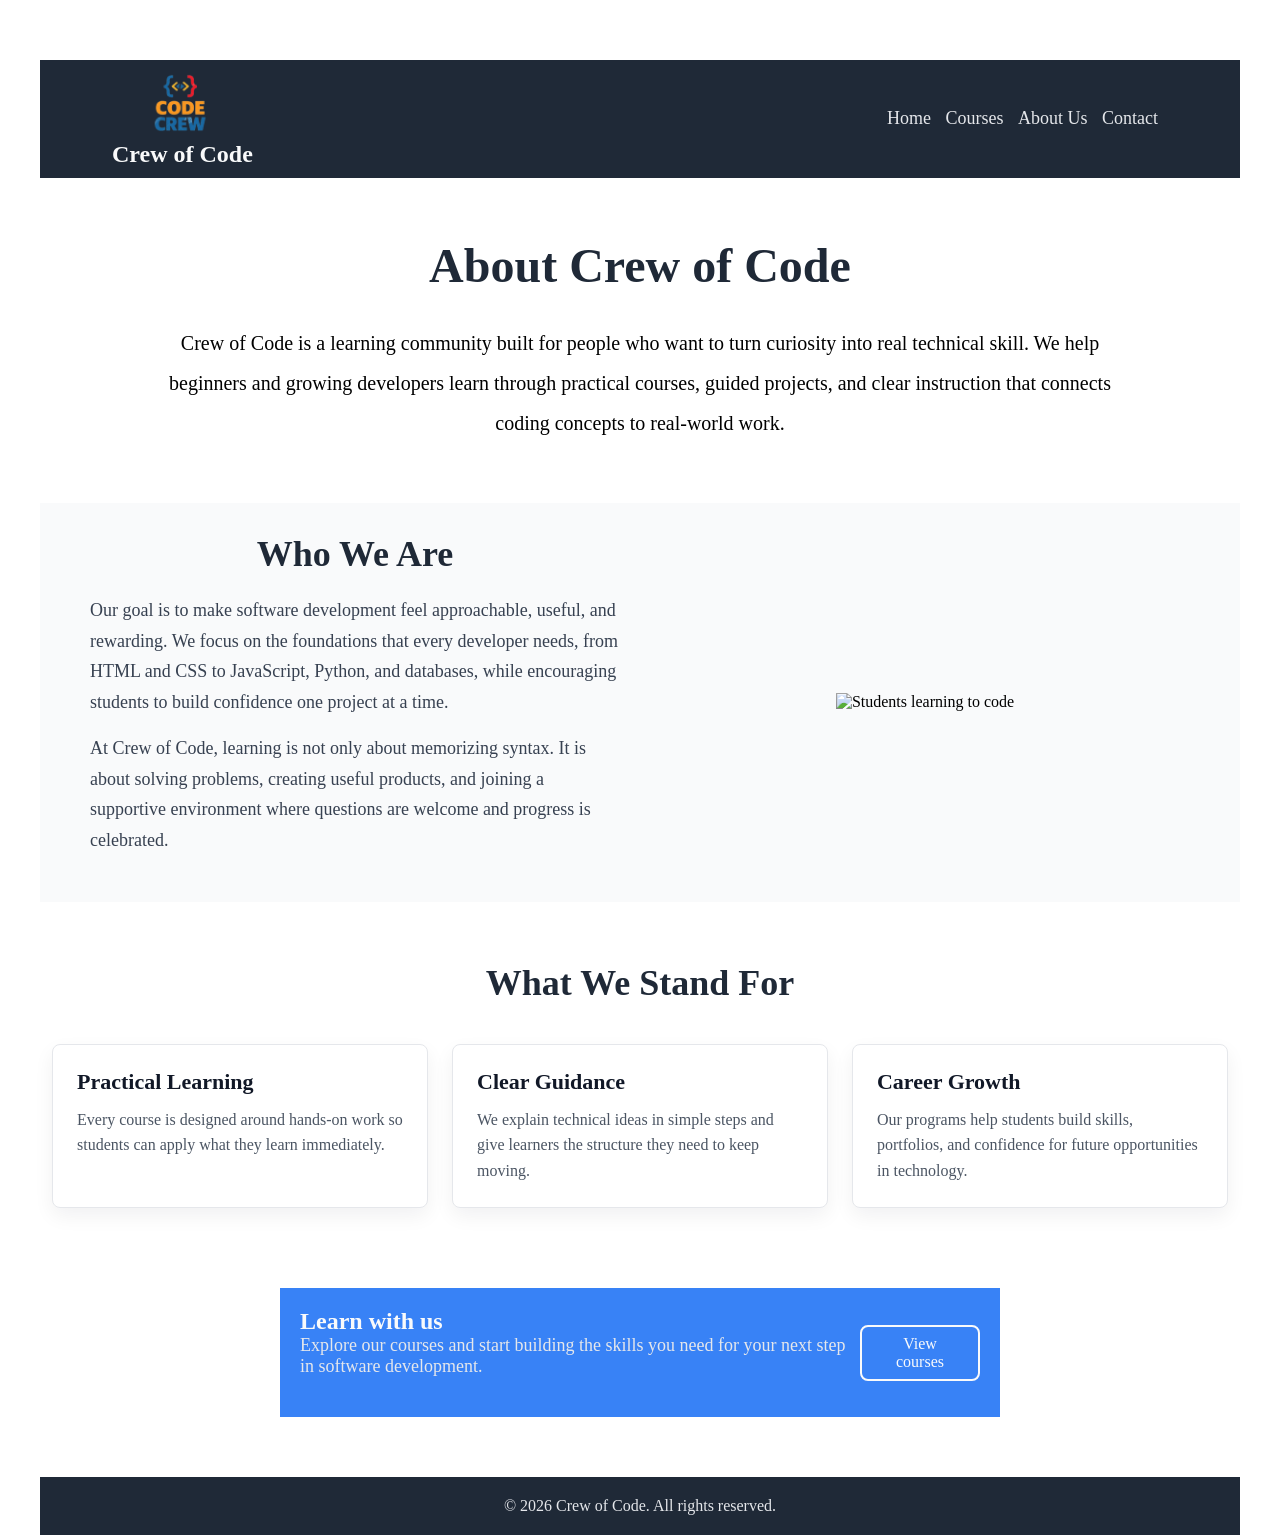
==== pages/about-us.html @ 2c3e2fbb "Add brand text under logo and update logo styles Add a visible "Crew of Code" label below the logo a" ====
<!doctype html>
<html lang="en">
  <head>
    <meta charset="UTF-8" />
    <meta http-equiv="X-UA-Compatible" content="IE=edge" />
    <meta name="viewport" content="width=device-width, initial-scale=1.0" />
    <title>Crew of Code | About Us</title>
    <link rel="stylesheet" href="../css/styles.css" />
  </head>
  <body>
    <header>
      <div class="header-content">
        <div class="logo">
          <img src="../logo/logo.png" alt="Crew of Code Logo" />
          <span>Crew of Code</span>
        </div>
        <nav>
          <ul>
            <li><a href="../index.html">Home</a></li>
            <li><a href="course.html">Courses</a></li>
            <li><a href="about-us.html">About Us</a></li>
            <li><a href="contact-us.html">Contact</a></li>
          </ul>
        </nav>
      </div>
    </header>
    <main>
      <section class="hero about-hero">
        <div class="hero-content-others">
          <h1>About Crew of Code</h1>
          <p>
            Crew of Code is a learning community built for people who want to
            turn curiosity into real technical skill. We help beginners and
            growing developers learn through practical courses, guided projects,
            and clear instruction that connects coding concepts to real-world
            work.
          </p>
        </div>
      </section>

      <section id="about-story">
        <div class="about-story-content">
          <div class="about-text">
            <h2>Who We Are</h2>
            <p>
              Our goal is to make software development feel approachable,
              useful, and rewarding. We focus on the foundations that every
              developer needs, from HTML and CSS to JavaScript, Python, and
              databases, while encouraging students to build confidence one
              project at a time.
            </p>
            <p>
              At Crew of Code, learning is not only about memorizing syntax. It
              is about solving problems, creating useful products, and joining a
              supportive environment where questions are welcome and progress is
              celebrated.
            </p>
          </div>
          <div class="about-image">
            <img src="../images/coding.png" alt="Students learning to code" />
          </div>
        </div>
      </section>

      <section id="about-values">
        <h2>What We Stand For</h2>
        <div class="value-list">
          <div class="value-card">
            <h3>Practical Learning</h3>
            <p>
              Every course is designed around hands-on work so students can
              apply what they learn immediately.
            </p>
          </div>
          <div class="value-card">
            <h3>Clear Guidance</h3>
            <p>
              We explain technical ideas in simple steps and give learners the
              structure they need to keep moving.
            </p>
          </div>
          <div class="value-card">
            <h3>Career Growth</h3>
            <p>
              Our programs help students build skills, portfolios, and
              confidence for future opportunities in technology.
            </p>
          </div>
        </div>
      </section>

      <section id="call-to-action">
        <div class="cta-content">
          <h4>Learn with us</h4>
          <p>
            Explore our courses and start building the skills you need for your
            next step in software development.
          </p>
        </div>
        <a href="course.html">
          <button>View courses</button>
        </a>
      </section>
    </main>
    <footer>
      <p>&copy; 2026 Crew of Code. All rights reserved.</p>
    </footer>
  </body>
</html>
---- css/styles.css ----
@font-face {
    font-family: Roboto;
    src: url("../fonts/static/Roboto-Light.ttf") format("truetype");
    font-display: swap;
}

@font-face {
    font-family: Roboto-Bold;
    src: url("../fonts/static/Roboto-Bold.ttf") format("truetype");
    font-weight: bold;
    font-display: swap;
}

* {
    margin: 0;
    padding: 0;
    box-sizing: border-box;
    font-family: Roboto;

}

body {
    max-width: 1200px;
    margin: 0 auto;
    min-height: 100vh;
    
}

header { 
    margin: 60px auto 60px;
    background-color: #1F2937;
    display: flex;
    flex-direction: column;
    justify-content: space-around;
    
}

header .header-content {
    display: flex;
    justify-content: space-between;
    width: 88%;
    margin: 10px auto;
    align-items: center;
    
}

header nav {
    color: #E5E7EB;
    text-decoration: none;
    margin: 0;
    display: flex;
    font-size: 18px;
}

header .hero {
    display: flex;
    justify-content: space-around;
    align-items: center;
}

header .hero-content {
    max-width: 600px;
    text-align: left;
    
}

header .hero-content p {
    margin-bottom: 20px;
    font-size: 16px;
    line-height: 1.5;
    font-family: Roboto
}

.hero-image {
    width: 300px;
    height: auto;
    
}

header .hero-image img {
    max-width: 100%;
    height: auto;
    display: block;
   
}

.hero-content h1 {
    color: #F9FAFB;
    font-family: Roboto-Bold;
    font-size: 48px;
    font-weight:800;
    margin: 0;
}

.hero-content-others h1 {
    color: #1F2937;
    font-size: 48px;
    max-width: 800px;
    margin: 30px auto;
    font-family: Roboto-Bold;
    font-weight: 800;
    text-align: center;
}

.hero-content-others p {
    margin: 0 auto 20px;
    font-size: 20px;
    max-width: 80%;
    line-height: 2.0;
    font-family: Roboto;
    text-align: center;
}


header p, header nav {
    color: #E5E7EB;
    font-size: 18px;
    margin: 0;
}

.logo {
    display: flex;
    flex-direction: column;
    align-items: center;
    gap: 6px;
}

.logo img {
    width: 70px;
    height: auto;
    display: block;
}

.logo span {
    color: #F9FAFB;
    font-family: Roboto-Bold;
    font-size: 24px;
    font-weight: bold;
    text-align: center;
}
footer {
    background-color: #1F2937;
    color: #E5E7EB;
    align-items: center;
    text-align: center;
    padding: 20px;
    bottom: 0;
    width: 100%;
}

footer p {
    margin: 0;
    font-family: Roboto-Bold;
}

header button{
    background-color: #3882F6;
    color: #F9FAFB;
    font-weight: 700;
    border: none;
    border-radius: 6px;
    padding: 8px 16px;
    font-size: 16px;
    cursor: pointer;
    width: 120px;
}

header button:hover {
    background-color: #2a6bc0;
}

header nav ul {
    list-style-type: none;
    margin: 0;
    padding: 0;
}

header nav ul li {
    display: inline-block;
    margin-right: 10px;
}

header nav a {
    color: #E5E7EB;
    text-decoration: none;
}

#quotes {
    background-color: #E5E7EB;
    padding: 10px;
    text-align: center;
}

#quotes h2 {
    color: #1F2937;
    font-size: 36px;
    font-family: Roboto-Bold;
    font-weight: 800;
    margin-bottom: 20px;
}

#quotes blockquote {
   text-align: center;
   margin: 50px auto;
}

#quotes p {
    color: #1F2937;
    font-size: 36px;
    font-style: light italic;
    margin: 20px auto;
    max-width: 70%;
    text-align: center;
    cursor: pointer;
}

#quotes cite {
    color: #1F2937;
    font-size: 24px;
    font-weight: 800;
    font-style: normal;
    display: block;
    font-family: Roboto-Bold;
    text-align: right;
    margin-left: 0;
}   

#call-to-action {
    display: flex;
    margin: 60px auto 60px;
    flex-direction: row;
    justify-content: space-around;
    align-items: center;
    background-color: #3882F6;
    padding: 20px;
    text-align: center;
    width: 60%;
    
}

.cta-content {
    text-align: left;
}

#call-to-action h4 {
    color: #F9FAFB;
    font-family: Roboto-Bold;
    font-size: 24px;
    font-weight: 700;
    margin-bottom: 0;
}

#call-to-action p {
    color: #E5E7EB;
    font-size: 18px;
    margin-bottom: 20px;
}

#call-to-action button {
    background-color: #3882F6;
    color: #F9FAFB;
    border: 2px solid #F9FAFB;
    border-radius: 8px;
    border-color: #F9FAFB;
    padding: 8px 16px;
    font-size: 16px;
    cursor: pointer;
    width: 120px;

}

#call-to-action button:hover {
    background-color: #2a6bc0;
}

#courses {
    margin: 60px auto 60px;
    background-color: #F9FAFB;
    padding: 20px;
    text-align: center;
}

.course-list {
    display: flex;
    flex-wrap: wrap;
    justify-content: center;
    gap: 24px;
    padding: 30px 12px;
    max-width: 1200px;
    margin: 0 auto;
}

.course-card {
    background-color: #ffffff;
    border: 1px solid #e5e7eb;
    border-radius: 12px;
    box-shadow: 0 8px 20px rgba(15, 23, 42, 0.06);
    padding: 20px;
    width: calc(33.333% - 16px);
    box-sizing: border-box;
    text-align: left;
    transition: transform 180ms ease, box-shadow 180ms ease;
}

.course-card:hover {
    transform: translateY(-6px);
    box-shadow: 0 18px 40px rgba(15, 23, 42, 0.12);
    cursor: pointer;
}

.course-card figure {
    margin: 0 0 12px;
}

.course-card img {
    width: 100%;
    height: auto;
    border-radius: 8px;
    display: block;
}

.course-card figcaption {
    margin-top: 10px;
    color: #111827;
    font-size: 18px;
    font-weight: 700;
    text-align: center;
}

.course-card p {
    color: #374151;
    font-size: 14px;
    line-height: 1.5;
    margin: 12px 0;
}

.course-card ul {
    list-style: disc inside;
    color: #4b5563;
    margin: 0 0 16px;
    padding-left: 14px;
}

.course-card li { margin-bottom: 6px; }

.course-button {
    display: inline-block;
    background-color: #1F2937;
    color: #F9FAFB;
    border: none;
    border-radius: 8px;
    padding: 10px 16px;
    cursor: pointer;
    font-weight: 700;
}

@media (max-width: 900px) {
    .course-card { width: calc(50% - 12px); }
}

@media (max-width: 600px) {
    .course-card { width: 100%; }
}

#courses h2 {
    color: #1F2937;
    font-size: 36px;
    font-weight: 700;
    margin-bottom: 20px;
}

#about-story {
    background-color: #F9FAFB;
    margin: 60px auto;
    padding: 30px;
}

.about-story-content {
    display: flex;
    align-items: center;
    justify-content: center;
    gap: 40px;
    max-width: 1100px;
    margin: 0 auto;
}

.about-text {
    flex: 1;
}

.about-text h2,
#about-values h2 {
    color: #1F2937;
    font-size: 36px;
    font-family: Roboto-Bold;
    font-weight: 800;
    margin-bottom: 20px;
    text-align: center;
}

.about-text p {
    color: #374151;
    font-size: 18px;
    line-height: 1.7;
    margin-bottom: 16px;
}

.about-image {
    flex: 1;
    text-align: center;
}

.about-image img {
    max-width: 100%;
    height: auto;
}

#about-values {
    margin: 60px auto;
    text-align: center;
}

.value-list {
    display: flex;
    justify-content: center;
    gap: 24px;
    flex-wrap: wrap;
    padding: 20px 12px;
}

.value-card {
    background-color: #ffffff;
    border: 1px solid #e5e7eb;
    border-radius: 8px;
    box-shadow: 0 8px 20px rgba(15, 23, 42, 0.06);
    padding: 24px;
    text-align: left;
    width: calc(33.333% - 16px);
}

.value-card h3 {
    color: #111827;
    font-family: Roboto-Bold;
    font-size: 22px;
    margin-bottom: 12px;
}

.value-card p {
    color: #4b5563;
    font-size: 16px;
    line-height: 1.6;
}

@media (max-width: 900px) {
    .about-story-content {
        flex-direction: column;
    }

    .value-card {
        width: calc(50% - 12px);
    }
}

@media (max-width: 600px) {
    .value-card {
        width: 100%;
    }
}

#contact-section {
    background-color: #F9FAFB;
    margin: 60px auto;
    padding: 30px;
}

.contact-content {
    display: flex;
    align-items: flex-start;
    justify-content: center;
    gap: 40px;
    max-width: 1100px;
    margin: 0 auto;
}

.contact-info,
.contact-form {
    flex: 1;
}

.contact-info h2 {
    color: #1F2937;
    font-family: Roboto-Bold;
    font-size: 36px;
    font-weight: 800;
    margin-bottom: 20px;
}

.contact-info p {
    color: #374151;
    font-size: 18px;
    line-height: 1.7;
    margin-bottom: 18px;
}

.contact-detail {
    background-color: #ffffff;
    border: 1px solid #e5e7eb;
    border-radius: 8px;
    margin-bottom: 16px;
    padding: 18px;
}

.contact-detail h3 {
    color: #111827;
    font-family: Roboto-Bold;
    font-size: 20px;
    margin-bottom: 8px;
}

.contact-detail p {
    color: #4b5563;
    font-size: 16px;
    margin-bottom: 0;
}

.contact-form {
    background-color: #ffffff;
    border: 1px solid #e5e7eb;
    border-radius: 8px;
    box-shadow: 0 8px 20px rgba(15, 23, 42, 0.06);
    padding: 24px;
}

.contact-form label {
    color: #1F2937;
    display: block;
    font-family: Roboto-Bold;
    font-size: 16px;
    margin-bottom: 8px;
}

.contact-form input,
.contact-form textarea {
    border: 1px solid #d1d5db;
    border-radius: 8px;
    color: #1F2937;
    display: block;
    font-size: 16px;
    margin-bottom: 16px;
    padding: 12px;
    width: 100%;
}

.contact-form textarea {
    resize: vertical;
}

.contact-form button {
    background-color: #1F2937;
    border: none;
    border-radius: 8px;
    color: #F9FAFB;
    cursor: pointer;
    font-family: Roboto-Bold;
    font-size: 16px;
    padding: 12px 18px;
}

.contact-form button:hover {
    background-color: #111827;
}

@media (max-width: 900px) {
    .contact-content {
        flex-direction: column;
    }
}

@media (max-width: 768px) {
    body {
        max-width: 100%;
        padding: 0 16px;
    }

    header .header-content,
    header .hero,
    #call-to-action,
    .about-story-content,
    .contact-content {
        flex-direction: column;
        align-items: center;
    }

    header .hero-content,
    .cta-content {
        text-align: center;
    }

    #call-to-action {
        width: 100%;
    }

    #quotes cite {
        margin-left: 0;
        text-align: center;
    }
}

@media (max-width: 480px) {
    .hero-content h1,
    .hero-content-others h1 {
        font-size: 32px;
    }

    .hero-image {
        width: 100%;
        max-width: 300px;
    }

    #quotes p {
        font-size: 24px;
        max-width: 100%;
    }
}
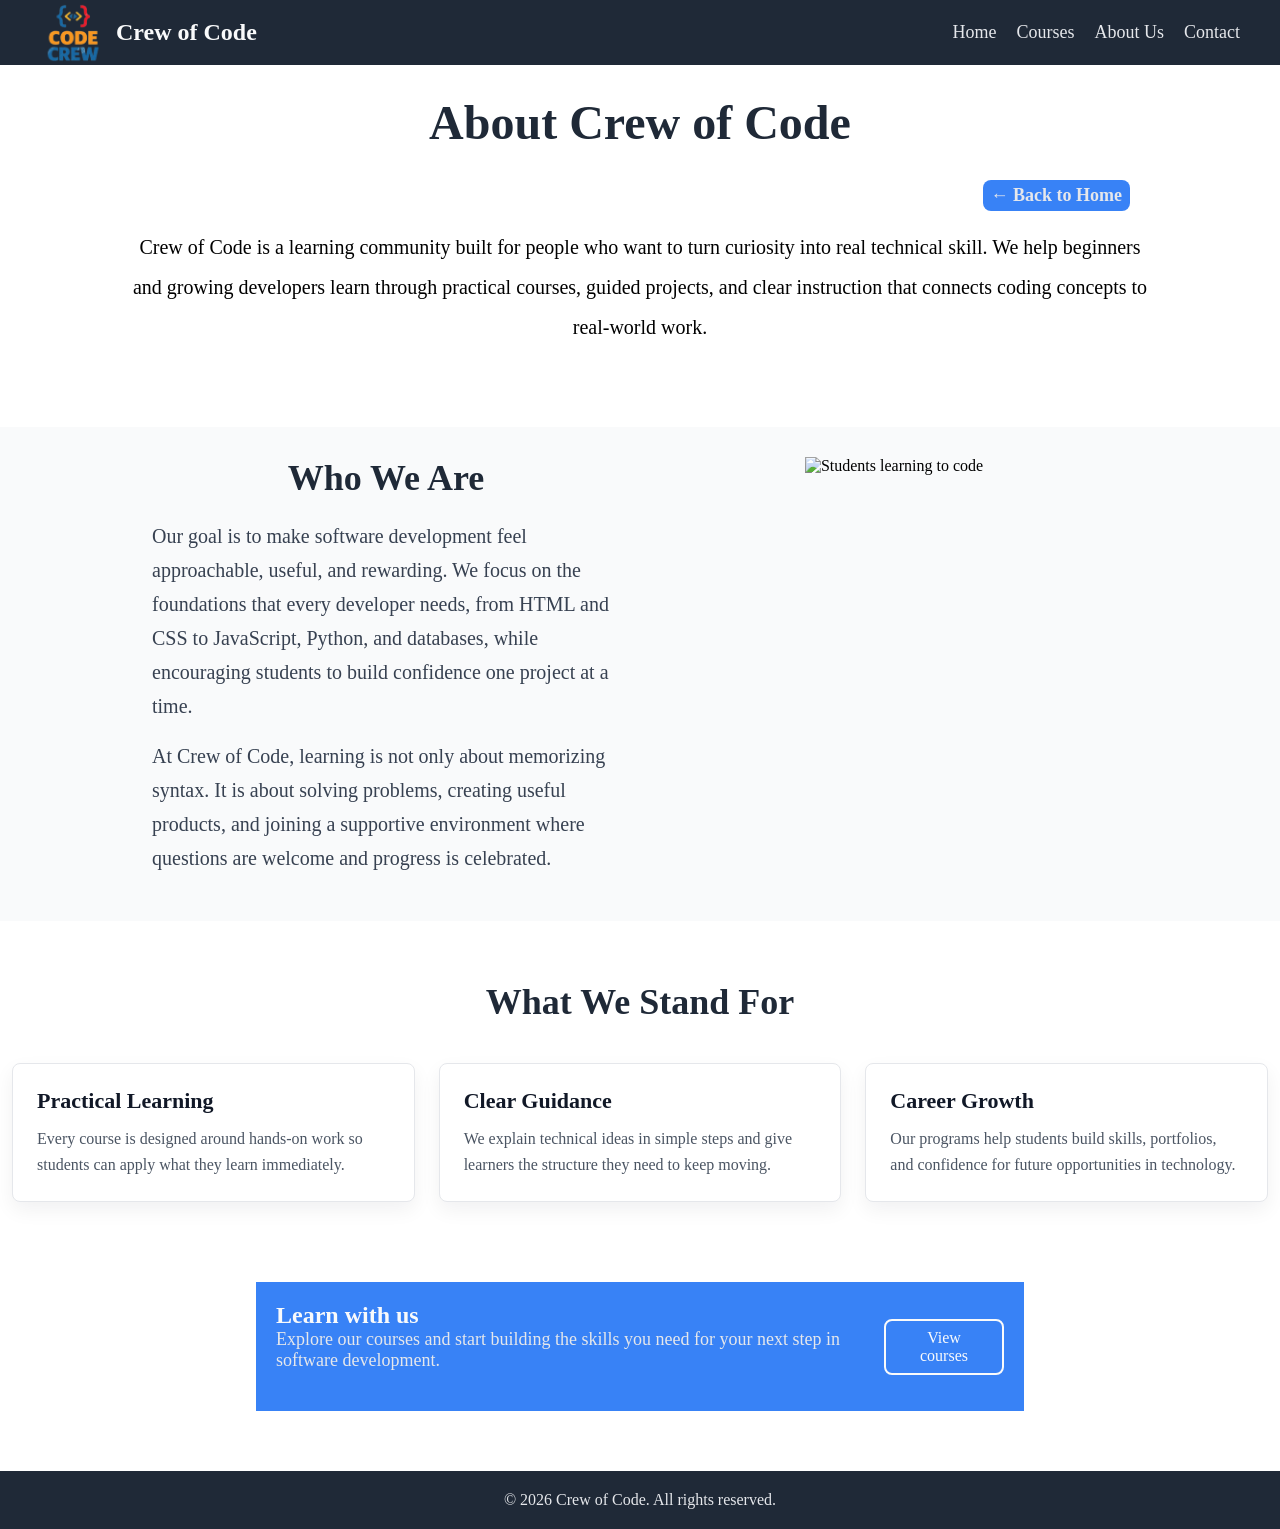
==== commit a5898645: "Refactor header/hero layout and add mobile nav Rework header and hero structure and styles, and intr" ====
--- a/pages/about-us.html
+++ b/pages/about-us.html
@@ -11,9 +11,21 @@
     <header>
       <div class="header-content">
         <div class="logo">
-          <img src="../logo/logo.png" alt="Crew of Code Logo" />
-          <span>Crew of Code</span>
+          <a href="../index.html" class="logo">
+            <img src="../logo/logo.png" alt="Crew of Code Logo" />
+            <span>Crew of Code</span>
+          </a>
         </div>
+        <input type="checkbox" id="nav-toggle" class="nav-toggle" />
+        <label
+          for="nav-toggle"
+          class="menu-toggle"
+          aria-label="Toggle navigation"
+        >
+          <span></span>
+          <span></span>
+          <span></span>
+        </label>
         <nav>
           <ul>
             <li><a href="../index.html">Home</a></li>
@@ -28,6 +40,9 @@
       <section class="hero about-hero">
         <div class="hero-content-others">
           <h1>About Crew of Code</h1>
+          <a href="../index.html">
+            <button id="back-home">← Back to Home</button>
+          </a>
           <p>
             Crew of Code is a learning community built for people who want to
             turn curiosity into real technical skill. We help beginners and
--- a/css/styles.css
+++ b/css/styles.css
@@ -16,80 +16,156 @@
     padding: 0;
     box-sizing: border-box;
     font-family: Roboto;
-
 }
 
 body {
+    margin: 0 auto;
+    min-height: 100vh;
+}
+
+header {
+    margin: 0 auto;
+    background-color: #1F2937;
+    justify-content: space-around;
+}
+
+header .header-content {
+    display: flex;
+    justify-content: space-between;
+    width: calc(100% - 24px);
     max-width: 1200px;
     margin: 0 auto;
-    min-height: 100vh;
-    
-}
-
-header { 
-    margin: 60px auto 60px;
-    background-color: #1F2937;
-    display: flex;
-    flex-direction: column;
-    justify-content: space-around;
-    
-}
-
-header .header-content {
-    display: flex;
-    justify-content: space-between;
-    width: 88%;
-    margin: 10px auto;
     align-items: center;
-    
-}
-
-header nav {
+}
+
+header a {
     color: #E5E7EB;
     text-decoration: none;
+}
+
+header .header-content {
+    position: relative;
+}
+
+header nav {
     margin: 0;
     display: flex;
     font-size: 18px;
 }
 
-header .hero {
-    display: flex;
+header nav ul {
+    list-style: none;
+    display: flex;
+    gap: 20px;
+    margin: 0;
+    padding: 0;
+}
+
+.nav-toggle {
+    display: none;
+}
+
+.menu-toggle {
+    display: none;
+    cursor: pointer;
+    background: transparent;
+    border: none;
+    padding: 8px;
+}
+
+.menu-toggle span {
+    display: block;
+    width: 24px;
+    height: 3px;
+    background: #E5E7EB;
+    margin: 4px 0;
+    border-radius: 2px;
+}
+
+.hero-content-others {
+    display: flex;
+    flex-direction: column;
+    align-items: flex-start;
+}
+
+.hero-content-others > a {
+    align-self: flex-end;
+    margin-bottom: 16px;
+    margin-right: 150px;
+}
+
+#back-home {
+    color: #E5E7EB;
+    text-decoration: none;
+    background-color: #3882F6;
+    border: none;
+    border-radius: 8px;
+    padding: 5px 8px;
+    cursor: pointer;
+    font-weight: bold;
+    font-size: 18px;
+    align-items: center;
+}
+
+#hero {
+    display: flex;
+    flex-direction: row;
     justify-content: space-around;
-    align-items: center;
-}
-
-header .hero-content {
+    background-color: #1F2937;
+    align-items: left;
+    margin: 0 auto;
+}
+
+.hero .hero-content {
+    display: flex;
+    flex-direction: column;
+    width: calc(100% - 24px);
     max-width: 600px;
-    text-align: left;
-    
-}
-
-header .hero-content p {
-    margin-bottom: 20px;
-    font-size: 16px;
-    line-height: 1.5;
-    font-family: Roboto
-}
-
-.hero-image {
+    align-items: left;
+    margin-bottom: 40px;
+}
+
+.hero .hero-content h1 {
+    margin: auto;
+    font-size: 48px;
+    font-weight: 800;
+    color: #F9FAFB;
+    font-family: Roboto-Bold;
+    max-width: 800px;
+}
+
+.hero .hero-content p {
+    margin-bottom: 10px;
+    font-size: 18px;
+    line-height: 2.0;
+    font-family: Roboto;
+    color: #E5E7EB;
+}
+
+.hero .hero-content button {
+    background-color: #3882F6;
+    color: #F9FAFB;
+    border: none;
+    border-radius: 8px;
+    padding: 10px 16px;
+    cursor: pointer;
+    font-weight: 700;
+}
+
+.hero .hero-content button:hover {
+    background-color: #2a6bc0;
+}
+
+#hero .hero-image {
     width: 300px;
     height: auto;
-    
-}
-
-header .hero-image img {
+    margin-bottom: 10px;
+}
+
+#hero .hero-image img {
     max-width: 100%;
     height: auto;
     display: block;
-   
-}
-
-.hero-content h1 {
-    color: #F9FAFB;
-    font-family: Roboto-Bold;
-    font-size: 48px;
-    font-weight:800;
-    margin: 0;
 }
 
 .hero-content-others h1 {
@@ -107,20 +183,11 @@
     font-size: 20px;
     max-width: 80%;
     line-height: 2.0;
-    font-family: Roboto;
-    text-align: center;
-}
-
-
-header p, header nav {
-    color: #E5E7EB;
-    font-size: 18px;
-    margin: 0;
+    text-align: center;
 }
 
 .logo {
     display: flex;
-    flex-direction: column;
     align-items: center;
     gap: 6px;
 }
@@ -141,48 +208,14 @@
 footer {
     background-color: #1F2937;
     color: #E5E7EB;
-    align-items: center;
     text-align: center;
     padding: 20px;
-    bottom: 0;
     width: 100%;
 }
 
 footer p {
     margin: 0;
     font-family: Roboto-Bold;
-}
-
-header button{
-    background-color: #3882F6;
-    color: #F9FAFB;
-    font-weight: 700;
-    border: none;
-    border-radius: 6px;
-    padding: 8px 16px;
-    font-size: 16px;
-    cursor: pointer;
-    width: 120px;
-}
-
-header button:hover {
-    background-color: #2a6bc0;
-}
-
-header nav ul {
-    list-style-type: none;
-    margin: 0;
-    padding: 0;
-}
-
-header nav ul li {
-    display: inline-block;
-    margin-right: 10px;
-}
-
-header nav a {
-    color: #E5E7EB;
-    text-decoration: none;
 }
 
 #quotes {
@@ -210,7 +243,6 @@
     font-style: light italic;
     margin: 20px auto;
     max-width: 70%;
-    text-align: center;
     cursor: pointer;
 }
 
@@ -221,8 +253,7 @@
     font-style: normal;
     display: block;
     font-family: Roboto-Bold;
-    text-align: right;
-    margin-left: 0;
+    margin-left: 800px;
 }   
 
 #call-to-action {
@@ -266,7 +297,6 @@
     font-size: 16px;
     cursor: pointer;
     width: 120px;
-
 }
 
 #call-to-action button:hover {
@@ -296,8 +326,7 @@
     border-radius: 12px;
     box-shadow: 0 8px 20px rgba(15, 23, 42, 0.06);
     padding: 20px;
-    width: calc(33.333% - 16px);
-    box-sizing: border-box;
+    width: calc(25% - 18px);
     text-align: left;
     transition: transform 180ms ease, box-shadow 180ms ease;
 }
@@ -306,6 +335,19 @@
     transform: translateY(-6px);
     box-shadow: 0 18px 40px rgba(15, 23, 42, 0.12);
     cursor: pointer;
+}
+
+.hero course-hero h1 {
+    color: #1F2937;
+    font-size: 48px;
+    font-family: Roboto-Bold;
+    font-weight: 800;
+    margin-bottom: 20px;
+}
+
+.course-card a {
+    color: inherit;
+    text-decoration: none;
 }
 
 .course-card figure {
@@ -377,10 +419,10 @@
 
 .about-story-content {
     display: flex;
-    align-items: center;
-    justify-content: center;
+    align-items: flex-start;
+    justify-content: flex-start;
     gap: 40px;
-    max-width: 1100px;
+    max-width: 80%;
     margin: 0 auto;
 }
 
@@ -388,6 +430,15 @@
     flex: 1;
 }
 
+.about-text p {
+    color: #374151;
+    font-size: 20px;
+    line-height: 1.7;
+    margin-bottom: 16px;
+    text-align: left;
+}
+
+
 .about-text h2,
 #about-values h2 {
     color: #1F2937;
@@ -396,13 +447,6 @@
     font-weight: 800;
     margin-bottom: 20px;
     text-align: center;
-}
-
-.about-text p {
-    color: #374151;
-    font-size: 18px;
-    line-height: 1.7;
-    margin-bottom: 16px;
 }
 
 .about-image {
@@ -583,7 +627,7 @@
     }
 
     header .header-content,
-    header .hero,
+    #hero,
     #call-to-action,
     .about-story-content,
     .contact-content {
@@ -591,7 +635,7 @@
         align-items: center;
     }
 
-    header .hero-content,
+    #hero .hero-content,
     .cta-content {
         text-align: center;
     }
@@ -606,9 +650,38 @@
     }
 }
 
+@media (max-width: 768px) {
+    .menu-toggle {
+        display: block;
+    }
+
+    header nav {
+        display: none;
+        position: absolute;
+        top: 72px;
+        right: 12px;
+        background: #1F2937;
+        border-radius: 12px;
+        padding: 16px;
+        box-shadow: 0 10px 30px rgba(0, 0, 0, 0.15);
+        z-index: 100;
+        width: calc(100% - 24px);
+        max-width: 320px;
+    }
+
+    header nav ul {
+        flex-direction: column;
+        gap: 12px;
+    }
+
+    .nav-toggle:checked + .menu-toggle + nav {
+        display: block;
+    }
+}
+
 @media (max-width: 480px) {
-    .hero-content h1,
-    .hero-content-others h1 {
+    .hero .hero-content h1,
+    .hero .hero-content-others h1 {
         font-size: 32px;
     }
 
